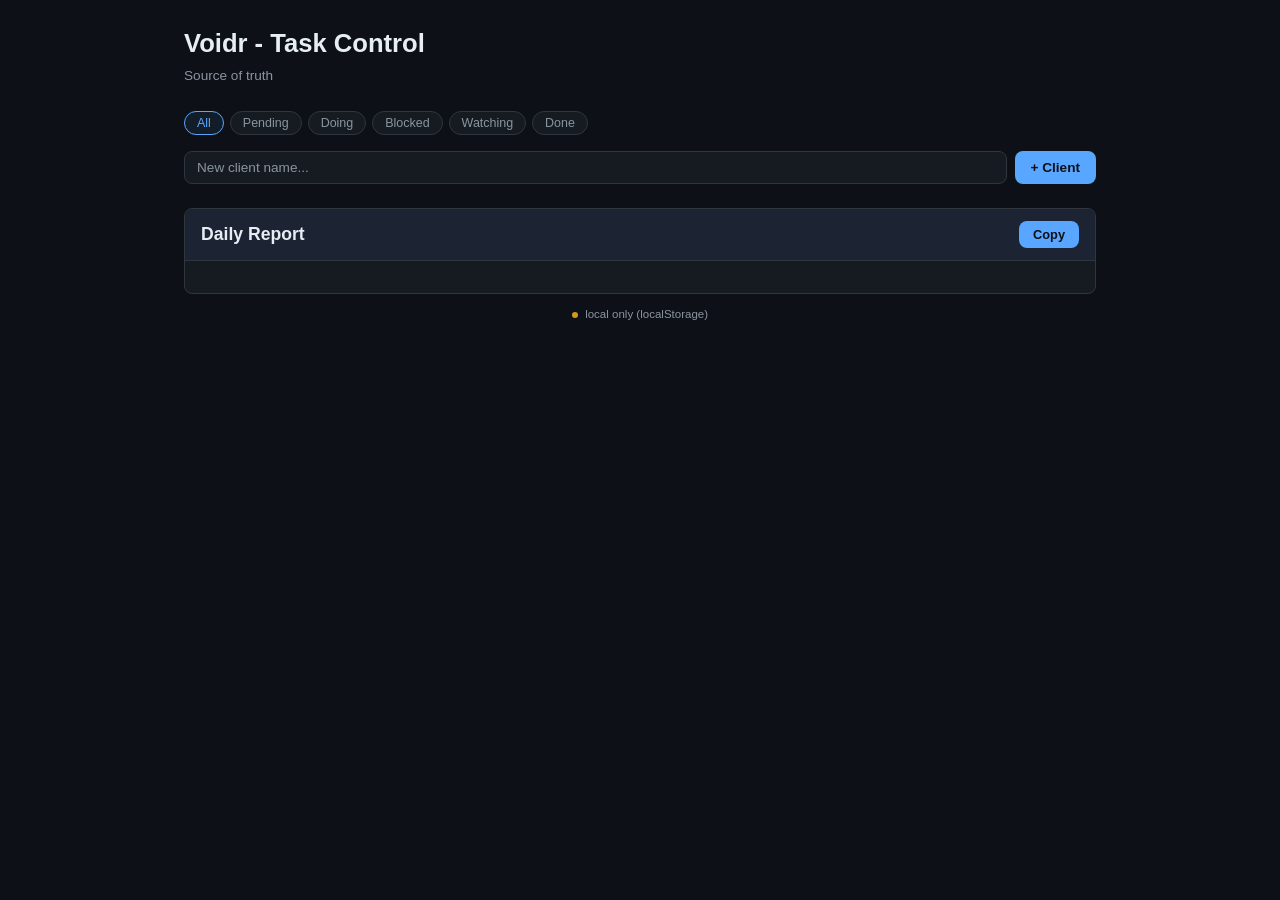
==== tasks.html @ abcd766f "feat(init): setup project" ====
<!DOCTYPE html>
<html lang="pt-BR">
<head>
<meta charset="UTF-8">
<meta name="viewport" content="width=device-width, initial-scale=1.0">
<title>Voidr - Task Control</title>
<style>
  :root {
    --bg: #0d1117;
    --surface: #161b22;
    --surface2: #1c2333;
    --border: #30363d;
    --text: #e6edf3;
    --text-muted: #8b949e;
    --accent: #58a6ff;
    --done: #3fb950;
    --pending: #d29922;
    --blocked: #f85149;
    --doing: #a371f7;
    --watch: #79c0ff;
    --radius: 8px;
  }

  * { margin: 0; padding: 0; box-sizing: border-box; }

  body {
    font-family: -apple-system, BlinkMacSystemFont, 'Segoe UI', Helvetica, Arial, sans-serif;
    background: var(--bg);
    color: var(--text);
    line-height: 1.5;
    padding: 24px;
    max-width: 960px;
    margin: 0 auto;
  }

  h1 { font-size: 1.6rem; margin-bottom: 4px; }

  .subtitle {
    color: var(--text-muted);
    font-size: 0.85rem;
    margin-bottom: 24px;
  }

  .client-section {
    background: var(--surface);
    border: 1px solid var(--border);
    border-radius: var(--radius);
    margin-bottom: 16px;
    overflow: hidden;
  }

  .client-header {
    display: flex;
    align-items: center;
    justify-content: space-between;
    padding: 12px 16px;
    cursor: pointer;
    user-select: none;
    background: var(--surface2);
    border-bottom: 1px solid var(--border);
    gap: 8px;
  }

  .client-header:hover { opacity: 0.85; }

  .client-header-left {
    display: flex;
    align-items: center;
    gap: 8px;
    flex: 1;
    min-width: 0;
  }

  .client-name {
    font-size: 1.1rem;
    font-weight: 600;
    cursor: text;
    border-radius: 3px;
    padding: 0 4px;
  }

  .client-name:focus {
    outline: none;
    background: rgba(88,166,255,0.08);
  }

  .client-header .count {
    font-size: 0.75rem;
    background: var(--border);
    color: var(--text-muted);
    padding: 2px 8px;
    border-radius: 12px;
    font-weight: 400;
    white-space: nowrap;
  }

  .client-header-right {
    display: flex;
    align-items: center;
    gap: 6px;
  }

  .btn-remove-client {
    background: none;
    border: none;
    color: var(--text-muted);
    cursor: pointer;
    padding: 2px 6px;
    font-size: 0.8rem;
    border-radius: 4px;
    opacity: 0;
    transition: opacity 0.15s;
  }

  .client-header:hover .btn-remove-client { opacity: 1; }
  .btn-remove-client:hover { color: var(--blocked); background: rgba(248,81,73,0.1); }

  .chevron {
    transition: transform 0.2s;
    color: var(--text-muted);
    font-size: 0.8rem;
  }

  .client-section.collapsed .chevron { transform: rotate(-90deg); }
  .client-section.collapsed .task-list { display: none; }
  .client-section.collapsed .client-footer { display: none; }

  .task-list { padding: 8px 0; }

  .task-item {
    display: grid;
    grid-template-columns: 78px 1fr auto;
    align-items: start;
    gap: 10px;
    padding: 8px 16px;
    border-bottom: 1px solid var(--border);
    font-size: 0.9rem;
  }

  .task-item:last-child { border-bottom: none; }
  .task-item:hover { background: rgba(255,255,255,0.02); }

  .badge {
    font-size: 0.68rem;
    font-weight: 600;
    padding: 3px 0;
    border-radius: 4px;
    text-transform: uppercase;
    white-space: nowrap;
    cursor: pointer;
    width: 78px;
    text-align: center;
    margin-top: 2px;
    display: inline-block;
  }

  .badge.done { background: rgba(63,185,80,0.15); color: var(--done); }
  .badge.pending { background: rgba(210,153,34,0.15); color: var(--pending); }
  .badge.blocked { background: rgba(248,81,73,0.15); color: var(--blocked); }
  .badge.doing { background: rgba(163,113,247,0.15); color: var(--doing); }
  .badge.watching { background: rgba(121,192,255,0.15); color: var(--watch); }

  .task-content { min-width: 0; }
  .task-title { font-weight: 500; cursor: text; }

  .task-status {
    color: var(--text-muted);
    font-size: 0.82rem;
    margin-top: 2px;
    cursor: text;
  }

  .task-dates {
    display: flex;
    gap: 8px;
    margin-top: 4px;
    font-size: 0.72rem;
    color: var(--text-muted);
  }

  .task-dates span {
    background: rgba(255,255,255,0.04);
    padding: 1px 6px;
    border-radius: 3px;
  }

  .task-dates .date-done { color: var(--done); background: rgba(63,185,80,0.08); }

  .task-actions { opacity: 0; transition: opacity 0.15s; }
  .task-item:hover .task-actions { opacity: 1; }

  .btn-icon {
    background: none;
    border: none;
    color: var(--text-muted);
    cursor: pointer;
    padding: 4px;
    font-size: 0.85rem;
    border-radius: 4px;
  }

  .btn-icon:hover { color: var(--blocked); background: rgba(248,81,73,0.1); }

  .client-footer {
    padding: 8px 16px;
    border-top: 1px solid var(--border);
  }

  .btn-add {
    background: none;
    border: 1px dashed var(--border);
    color: var(--text-muted);
    padding: 6px 14px;
    border-radius: var(--radius);
    cursor: pointer;
    font-size: 0.8rem;
    width: 100%;
    text-align: left;
  }

  .btn-add:hover { border-color: var(--accent); color: var(--accent); }

  .report-section {
    background: var(--surface);
    border: 1px solid var(--border);
    border-radius: var(--radius);
    margin-top: 24px;
    overflow: hidden;
  }

  .report-header {
    display: flex;
    align-items: center;
    justify-content: space-between;
    padding: 12px 16px;
    background: var(--surface2);
    border-bottom: 1px solid var(--border);
  }

  .report-header h2 { font-size: 1.1rem; }

  .btn-copy {
    background: var(--accent);
    color: #0d1117;
    border: none;
    padding: 6px 14px;
    border-radius: var(--radius);
    cursor: pointer;
    font-size: 0.8rem;
    font-weight: 600;
  }

  .btn-copy:hover { opacity: 0.85; }
  .btn-copy.copied { background: var(--done); }

  .report-body {
    padding: 16px;
    white-space: pre-wrap;
    font-family: 'SF Mono', 'Fira Code', 'Consolas', monospace;
    font-size: 0.82rem;
    color: var(--text-muted);
    line-height: 1.6;
    max-height: 500px;
    overflow-y: auto;
  }

  .status-selector {
    position: absolute;
    background: var(--surface2);
    border: 1px solid var(--border);
    border-radius: var(--radius);
    padding: 4px;
    z-index: 100;
    display: flex;
    flex-direction: column;
    gap: 2px;
    box-shadow: 0 8px 24px rgba(0,0,0,0.4);
  }

  .status-selector button {
    background: none;
    border: none;
    padding: 6px 12px;
    color: var(--text);
    cursor: pointer;
    font-size: 0.8rem;
    border-radius: 4px;
    text-align: left;
  }

  .status-selector button:hover { background: rgba(255,255,255,0.06); }

  .add-client-bar {
    margin-top: 16px;
    display: flex;
    gap: 8px;
  }

  .add-client-bar input {
    flex: 1;
    background: var(--surface);
    border: 1px solid var(--border);
    color: var(--text);
    padding: 8px 12px;
    border-radius: var(--radius);
    font-size: 0.85rem;
  }

  .add-client-bar input::placeholder { color: var(--text-muted); }

  .add-client-bar button {
    background: var(--accent);
    color: #0d1117;
    border: none;
    padding: 8px 16px;
    border-radius: var(--radius);
    cursor: pointer;
    font-size: 0.85rem;
    font-weight: 600;
    white-space: nowrap;
  }

  .add-client-bar button:hover { opacity: 0.85; }

  [contenteditable]:focus {
    outline: none;
    background: rgba(88,166,255,0.08);
    border-radius: 3px;
    padding: 0 4px;
    margin: 0 -4px;
  }

  .filter-bar {
    display: flex;
    gap: 6px;
    margin-bottom: 16px;
    flex-wrap: wrap;
  }

  .filter-btn {
    background: var(--surface);
    border: 1px solid var(--border);
    color: var(--text-muted);
    padding: 4px 12px;
    border-radius: 16px;
    cursor: pointer;
    font-size: 0.78rem;
    font-weight: 500;
  }

  .filter-btn:hover { border-color: var(--accent); color: var(--text); }
  .filter-btn.active { border-color: var(--accent); color: var(--accent); background: rgba(88,166,255,0.08); }

  .sync-indicator {
    text-align: center;
    padding: 12px;
    font-size: 0.72rem;
    color: var(--text-muted);
  }

  .sync-indicator .dot {
    display: inline-block;
    width: 6px;
    height: 6px;
    border-radius: 50%;
    margin-right: 4px;
    vertical-align: middle;
  }

  .sync-indicator .dot.synced { background: var(--done); }
  .sync-indicator .dot.local { background: var(--pending); }
</style>
</head>
<body>

<h1>Voidr - Task Control</h1>
<p class="subtitle">Source of truth</p>

<div class="filter-bar" id="filterBar">
  <button class="filter-btn active" data-filter="all">All</button>
  <button class="filter-btn" data-filter="pending">Pending</button>
  <button class="filter-btn" data-filter="doing">Doing</button>
  <button class="filter-btn" data-filter="blocked">Blocked</button>
  <button class="filter-btn" data-filter="watching">Watching</button>
  <button class="filter-btn" data-filter="done">Done</button>
</div>

<div id="app"></div>

<div class="add-client-bar">
  <input type="text" id="newClientInput" placeholder="New client name...">
  <button onclick="addClient()">+ Client</button>
</div>

<div class="report-section">
  <div class="report-header">
    <h2>Daily Report</h2>
    <button class="btn-copy" id="btnCopy" onclick="copyReport()">Copy</button>
  </div>
  <div class="report-body" id="reportOutput"></div>
</div>

<div class="sync-indicator" id="syncIndicator"></div>

<script>
const STATUSES = ['DONE', 'PENDING', 'BLOCKED', 'DOING', 'WATCHING'];

let useApi = false;
let data = [];

function fmtDate(d) {
  if (!d) return null;
  const dt = new Date(d + 'T12:00:00');
  return dt.toLocaleDateString('pt-BR', { day: '2-digit', month: '2-digit' });
}

function today() { return new Date().toISOString().slice(0, 10); }

function statusClass(s) { return s ? s.toLowerCase() : 'pending'; }

function migrateStatus(s) {
  const map = { 'PENDENTE': 'PENDING', 'ACOMPANHAMENTO': 'WATCHING' };
  return map[s] || s;
}

function migrateData(arr) {
  if (!Array.isArray(arr)) return [];
  arr.forEach(section => {
    if (!section.tasks) section.tasks = [];
    section.tasks.forEach(t => {
      t.status = migrateStatus(t.status);
      if (!t.createdAt) t.createdAt = today();
      if (t.doneAt === undefined) t.doneAt = t.status === 'DONE' ? today() : null;
    });
  });
  return arr;
}

const DEFAULT_DATA = [];

function updateSyncIndicator() {
  const el = document.getElementById('syncIndicator');
  if (useApi) {
    el.innerHTML = '<span class="dot synced"></span> synced to context.json';
  } else {
    el.innerHTML = '<span class="dot local"></span> local only (localStorage)';
  }
}

async function init() {
  try {
    const res = await fetch('/api/tasks');
    if (res.ok) {
      const remote = await res.json();
      useApi = true;
      data = remote.length ? migrateData(remote) : [];
    } else {
      throw new Error('not ok');
    }
  } catch {
    useApi = false;
    data = loadFromLocal();
  }
  updateSyncIndicator();
  render();
}

function loadFromLocal() {
  const saved = localStorage.getItem('pfb-tasks');
  if (saved) {
    try {
      const parsed = JSON.parse(saved);
      if (!Array.isArray(parsed)) throw new Error('invalid');
      return migrateData(parsed);
    } catch {
      localStorage.removeItem('pfb-tasks');
    }
  }
  return [];
}

async function saveToApi() {
  try {
    await fetch('/api/tasks', {
      method: 'POST',
      headers: { 'Content-Type': 'application/json' },
      body: JSON.stringify(data),
    });
  } catch { /* silent fail, localStorage is backup */ }
}

function save() {
  localStorage.setItem('pfb-tasks', JSON.stringify(data));
  if (useApi) saveToApi();
}

let activeFilter = 'all';

function render() {
  const app = document.getElementById('app');
  app.innerHTML = '';

  data.forEach((section, ci) => {
    const filtered = activeFilter === 'all'
      ? section.tasks
      : section.tasks.filter(t => statusClass(t.status) === activeFilter);

    const total = section.tasks.length;
    const pending = section.tasks.filter(t => t.status !== 'DONE').length;

    const sec = document.createElement('div');
    sec.className = 'client-section';
    sec.innerHTML = `
      <div class="client-header">
        <div class="client-header-left" onclick="toggleSection(this.parentElement)">
          <span class="client-name" contenteditable="true" onclick="event.stopPropagation()" onblur="updateClientName(${ci}, this)">${section.client}</span>
          <span class="count">${pending} pending / ${total} total</span>
        </div>
        <div class="client-header-right">
          <button class="btn-remove-client" onclick="event.stopPropagation(); removeClient(${ci})" title="Remove client">&times;</button>
          <span class="chevron" onclick="toggleSection(this.closest('.client-header'))">&#9660;</span>
        </div>
      </div>
      <div class="task-list">
        ${filtered.map((t, ti) => {
          const realIdx = section.tasks.indexOf(t);
          return `
          <div class="task-item" data-status="${statusClass(t.status)}">
            <span class="badge ${statusClass(t.status)}" onclick="cycleStatus(${ci}, ${realIdx}, event)">${t.status}</span>
            <div class="task-content">
              <div class="task-title" contenteditable="true" onblur="updateTitle(${ci}, ${realIdx}, this)">${t.title}</div>
              <div class="task-status" contenteditable="true" onblur="updateDetail(${ci}, ${realIdx}, this)">${t.detail}</div>
              <div class="task-dates">
                ${t.createdAt ? `<span>created: ${fmtDate(t.createdAt)}</span>` : ''}
                ${t.doneAt ? `<span class="date-done">done: ${fmtDate(t.doneAt)}</span>` : ''}
              </div>
            </div>
            <div class="task-actions">
              <button class="btn-icon" onclick="removeTask(${ci}, ${realIdx})" title="Remove">&times;</button>
            </div>
          </div>`;
        }).join('')}
      </div>
      <div class="client-footer">
        <button class="btn-add" onclick="addTask(${ci})">+ New task</button>
      </div>
    `;
    app.appendChild(sec);
  });

  renderReport();
}

function toggleSection(header) {
  const section = header.closest('.client-section');
  if (section) section.classList.toggle('collapsed');
}

function updateClientName(ci, el) {
  const name = el.textContent.trim();
  if (name) {
    data[ci].client = name;
    save();
    renderReport();
  } else {
    el.textContent = data[ci].client;
  }
}

function removeClient(ci) {
  if (confirm(`Remove "${data[ci].client}" and all its tasks?`)) {
    data.splice(ci, 1);
    save();
    render();
  }
}

function cycleStatus(ci, ti, event) {
  event.stopPropagation();
  const sel = document.createElement('div');
  sel.className = 'status-selector';
  const rect = event.target.getBoundingClientRect();
  sel.style.top = (rect.bottom + 4) + 'px';
  sel.style.left = rect.left + 'px';
  sel.style.position = 'fixed';

  STATUSES.forEach(s => {
    const btn = document.createElement('button');
    btn.innerHTML = `<span class="badge ${statusClass(s)}" style="pointer-events:none">${s}</span>`;
    btn.onclick = () => {
      data[ci].tasks[ti].status = s;
      if (s === 'DONE' && !data[ci].tasks[ti].doneAt) {
        data[ci].tasks[ti].doneAt = today();
      } else if (s !== 'DONE') {
        data[ci].tasks[ti].doneAt = null;
      }
      save();
      render();
      sel.remove();
    };
    sel.appendChild(btn);
  });

  document.body.appendChild(sel);
  const close = (e) => {
    if (!sel.contains(e.target)) { sel.remove(); document.removeEventListener('click', close); }
  };
  setTimeout(() => document.addEventListener('click', close), 0);
}

function updateTitle(ci, ti, el) {
  data[ci].tasks[ti].title = el.textContent.trim();
  save();
  renderReport();
}

function updateDetail(ci, ti, el) {
  data[ci].tasks[ti].detail = el.textContent.trim();
  save();
  renderReport();
}

function addTask(ci) {
  data[ci].tasks.push({ title: 'New task', status: 'PENDING', detail: 'Describe status here...', createdAt: today(), doneAt: null });
  save();
  render();
}

function removeTask(ci, ti) {
  data[ci].tasks.splice(ti, 1);
  save();
  render();
}

function addClient() {
  const input = document.getElementById('newClientInput');
  const name = input.value.trim();
  if (!name) return;
  data.push({ client: name, tasks: [] });
  input.value = '';
  save();
  render();
}

function renderReport() {
  const letters = 'abcdefghijklmnopqrstuvwxyz';
  let output = '';

  data.forEach((section, ci) => {
    output += `${ci + 1}. ${section.client}\n`;
    section.tasks.forEach((t, ti) => {
      output += `    ${letters[ti] || '?'}. ${t.title}\n`;
      let statusLine = `        i. Status: ${t.detail}`;
      if (t.doneAt) statusLine += ` (done ${fmtDate(t.doneAt)})`;
      output += statusLine + '\n\n';
    });
  });

  document.getElementById('reportOutput').textContent = output.trimEnd();
}

function copyReport() {
  const text = document.getElementById('reportOutput').textContent;
  const ta = document.createElement('textarea');
  ta.value = text;
  ta.style.position = 'fixed';
  ta.style.left = '-9999px';
  document.body.appendChild(ta);
  ta.select();
  document.execCommand('copy');
  document.body.removeChild(ta);
  const btn = document.getElementById('btnCopy');
  btn.textContent = 'Copied!';
  btn.classList.add('copied');
  setTimeout(() => { btn.textContent = 'Copy'; btn.classList.remove('copied'); }, 2000);
}

document.getElementById('filterBar').addEventListener('click', e => {
  if (e.target.classList.contains('filter-btn')) {
    document.querySelectorAll('.filter-btn').forEach(b => b.classList.remove('active'));
    e.target.classList.add('active');
    activeFilter = e.target.dataset.filter;
    render();
  }
});

init();
</script>
</body>
</html>
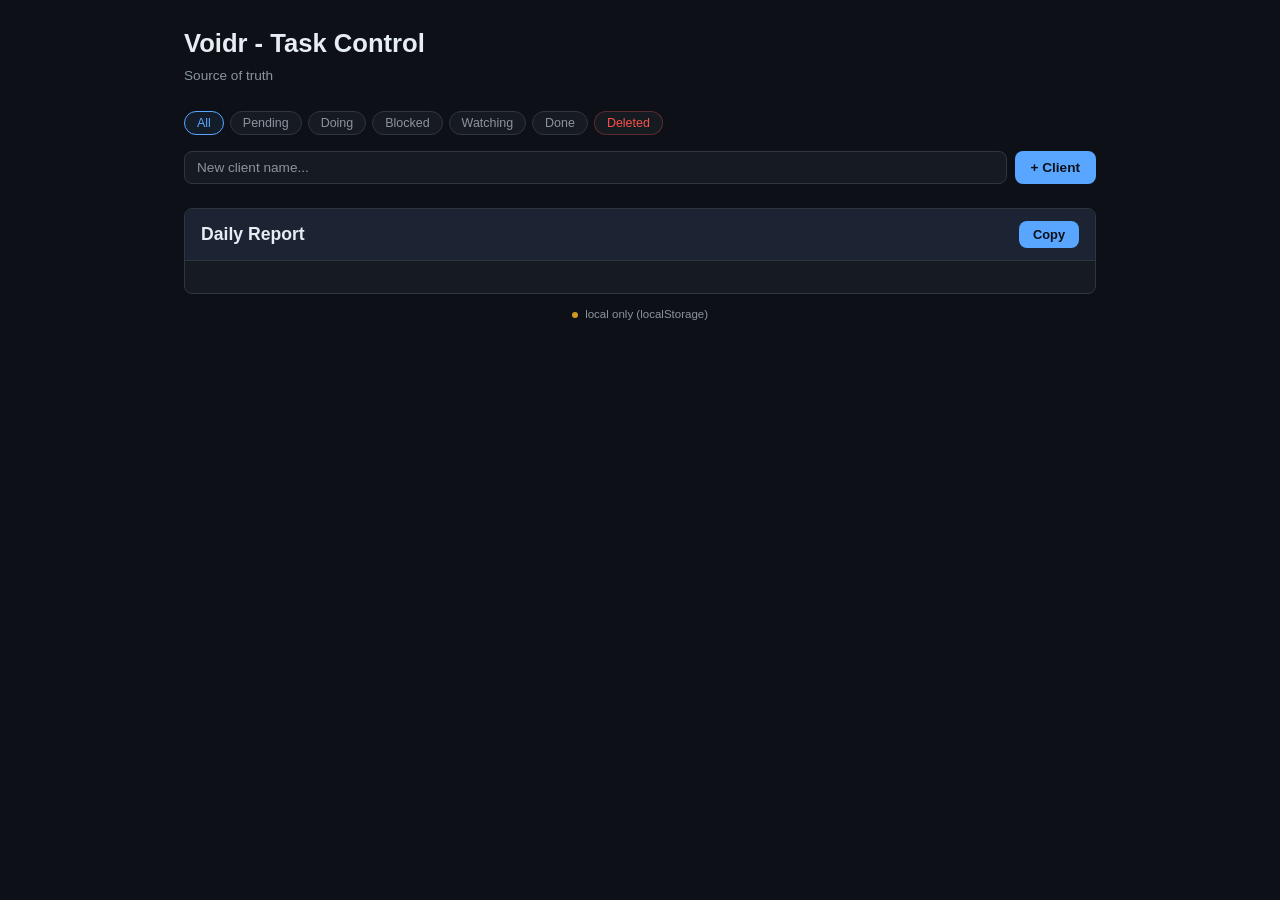
==== commit a4c2c766: "feat(deleted-tasks): new features" ====
--- a/tasks.html
+++ b/tasks.html
@@ -159,6 +159,16 @@
   .badge.blocked { background: rgba(248,81,73,0.15); color: var(--blocked); }
   .badge.doing { background: rgba(163,113,247,0.15); color: var(--doing); }
   .badge.watching { background: rgba(121,192,255,0.15); color: var(--watch); }
+  .badge.deleted { background: rgba(248,81,73,0.25); color: #f85149; }
+
+  .task-item[data-status="deleted"] {
+    opacity: 0.4;
+    border-left: 3px solid #f85149;
+  }
+
+  .task-item[data-status="deleted"] .task-title {
+    text-decoration: line-through;
+  }
 
   .task-content { min-width: 0; }
   .task-title { font-weight: 500; cursor: text; }
@@ -350,6 +360,9 @@
 
   .filter-btn:hover { border-color: var(--accent); color: var(--text); }
   .filter-btn.active { border-color: var(--accent); color: var(--accent); background: rgba(88,166,255,0.08); }
+  .filter-btn[data-filter="deleted"] { color: #f85149; border-color: rgba(248,81,73,0.3); }
+  .filter-btn[data-filter="deleted"]:hover { border-color: #f85149; }
+  .filter-btn[data-filter="deleted"].active { border-color: #f85149; color: #f85149; background: rgba(248,81,73,0.1); }
 
   .sync-indicator {
     text-align: center;
@@ -383,6 +396,7 @@
   <button class="filter-btn" data-filter="blocked">Blocked</button>
   <button class="filter-btn" data-filter="watching">Watching</button>
   <button class="filter-btn" data-filter="done">Done</button>
+  <button class="filter-btn" data-filter="deleted">Deleted</button>
 </div>
 
 <div id="app"></div>
@@ -502,11 +516,12 @@
 
   data.forEach((section, ci) => {
     const filtered = activeFilter === 'all'
-      ? section.tasks
+      ? section.tasks.filter(t => t.status !== 'DELETED')
       : section.tasks.filter(t => statusClass(t.status) === activeFilter);
 
-    const total = section.tasks.length;
-    const pending = section.tasks.filter(t => t.status !== 'DONE').length;
+    const active = section.tasks.filter(t => t.status !== 'DELETED');
+    const total = active.length;
+    const pending = active.filter(t => t.status !== 'DONE').length;
 
     const sec = document.createElement('div');
     sec.className = 'client-section';
@@ -533,9 +548,11 @@
               <div class="task-dates">
                 ${t.createdAt ? `<span>created: ${fmtDate(t.createdAt)}</span>` : ''}
                 ${t.doneAt ? `<span class="date-done">done: ${fmtDate(t.doneAt)}</span>` : ''}
+                ${t.deletedAt ? `<span style="color:#f85149;background:rgba(248,81,73,0.08)">deleted: ${fmtDate(t.deletedAt)}</span>` : ''}
               </div>
             </div>
             <div class="task-actions">
+              ${t.status === 'DELETED' ? `<button class="btn-icon" style="color:var(--done)" onclick="restoreTask(${ci}, ${realIdx})" title="Restore">&#8629;</button>` : ''}
               <button class="btn-icon" onclick="removeTask(${ci}, ${realIdx})" title="Remove">&times;</button>
             </div>
           </div>`;
@@ -627,7 +644,21 @@
 }
 
 function removeTask(ci, ti) {
-  data[ci].tasks.splice(ti, 1);
+  if (data[ci].tasks[ti].status === 'DELETED') {
+    if (confirm('Permanently remove this task?')) {
+      data[ci].tasks.splice(ti, 1);
+    } else return;
+  } else {
+    data[ci].tasks[ti].status = 'DELETED';
+    data[ci].tasks[ti].deletedAt = today();
+  }
+  save();
+  render();
+}
+
+function restoreTask(ci, ti) {
+  data[ci].tasks[ti].status = 'PENDING';
+  data[ci].tasks[ti].deletedAt = null;
   save();
   render();
 }
@@ -647,10 +678,12 @@
   let output = '';
 
   data.forEach((section, ci) => {
+    const activeTasks = section.tasks.filter(t => t.status !== 'DELETED');
+    if (!activeTasks.length) return;
     output += `${ci + 1}. ${section.client}\n`;
-    section.tasks.forEach((t, ti) => {
-      output += `    ${letters[ti] || '?'}. ${t.title}\n`;
-      let statusLine = `        i. Status: ${t.detail}`;
+    activeTasks.forEach((t, ti) => {
+      output += `    ${letters[ti] || '?'}. [${t.status}] ${t.title}\n`;
+      let statusLine = `        i. ${t.detail}`;
       if (t.doneAt) statusLine += ` (done ${fmtDate(t.doneAt)})`;
       output += statusLine + '\n\n';
     });
@@ -684,6 +717,13 @@
   }
 });
 
+document.addEventListener('keydown', e => {
+  if (e.key === 'Enter' && e.target.isContentEditable) {
+    e.preventDefault();
+    e.target.blur();
+  }
+});
+
 init();
 </script>
 </body>
